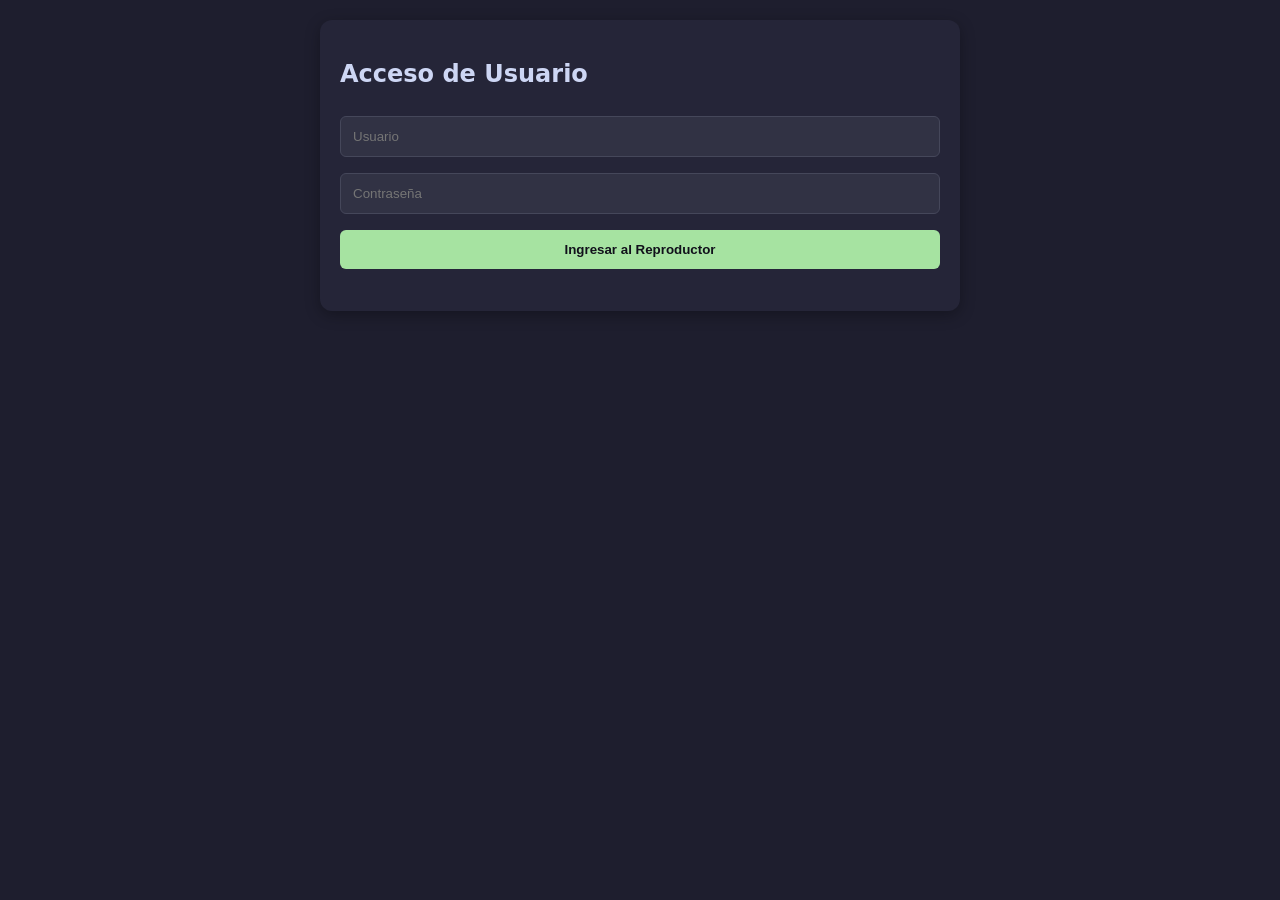
==== DownloaderCar/Usuario/index.html @ e8c2fcff "Add files via upload" ====
<!DOCTYPE html>
<html lang="es">
<head>
  <meta charset="UTF-8">
  <meta name="viewport" content="width=device-width, initial-scale=1.0">
  <title>VM Player - Descargas</title>
  <link rel="stylesheet" href="styles.css">
  <link rel="manifest" href="manifest.json">
</head>
<body>

  <div id="login-section" class="card">
    <h2>Acceso de Usuario</h2>
    <form id="login-form">
      <input type="text" id="username" placeholder="Usuario" required>
      <input type="password" id="password" placeholder="Contraseña" required>
      <button type="submit">Ingresar al Reproductor</button>
    </form>
    <p id="login-error" class="error"></p>
  </div>

  <div id="player-section" class="hidden">
    <header>
      <h1>Mis Videos Pendientes</h1>
      <button id="logout-btn" class="btn-danger">Salir</button>
    </header>

    <div id="status-container" class="card hidden">
      <p id="status-text">Procesando enlace...</p>
      <div class="progress-bar"><div id="progress-fill"></div></div>
    </div>

    <div class="card">
      <h3>Enlaces Listos</h3>
      <div class="table-responsive">
        <table>
          <thead>
            <tr>
              <th>Video</th>
              <th>Acción</th>
            </tr>
          </thead>
          <tbody id="download-list">
            </tbody>
        </table>
      </div>
    </div>
  </div>

  <script src="app.js"></script>
</body>
</html>
---- DownloaderCar/Usuario/styles.css ----
:root {
  --bg: #1e1e2e;
  --card-bg: #252538;
  --text: #cdd6f4;
  --primary: #a6e3a1; /* Verde para descargas */
  --danger: #f38ba8;
  --accent: #f9e2af;
}

body {
  margin: 0;
  font-family: system-ui, -apple-system, sans-serif;
  background-color: var(--bg);
  color: var(--text);
  display: flex;
  justify-content: center;
  padding: 20px;
}

.card {
  background: var(--card-bg);
  padding: 20px;
  border-radius: 12px;
  box-shadow: 0 4px 15px rgba(0,0,0,0.3);
  width: 100%;
  max-width: 600px;
  margin-bottom: 20px;
}

input, button {
  width: 100%;
  padding: 12px;
  margin: 8px 0;
  border-radius: 6px;
  border: 1px solid #45475a;
  background: #313244;
  color: var(--text);
  box-sizing: border-box;
}

button {
  background: var(--primary);
  color: #11111b;
  font-weight: bold;
  cursor: pointer;
  border: none;
}

button:hover { opacity: 0.9; }
.btn-danger { background: var(--danger); color: white; width: auto; }
.btn-download { background: var(--primary); color: #11111b; width: auto; padding: 6px 14px; font-size: 0.9rem; }

.hidden { display: none !important; }
.error { color: var(--danger); font-size: 0.9rem; }

/* Barra de progreso de descarga */
.progress-bar { background: #313244; border-radius: 4px; height: 10px; width: 100%; overflow: hidden; margin-top: 10px; }
#progress-fill { background: var(--primary); height: 100%; width: 0%; transition: width 0.3s; }

.table-responsive { overflow-x: auto; }
table { width: 100%; border-collapse: collapse; }
th, td { padding: 12px; text-align: left; border-bottom: 1px solid #45475a; }
td { max-width: 250px; overflow: hidden; text-overflow: ellipsis; white-space: nowrap; }
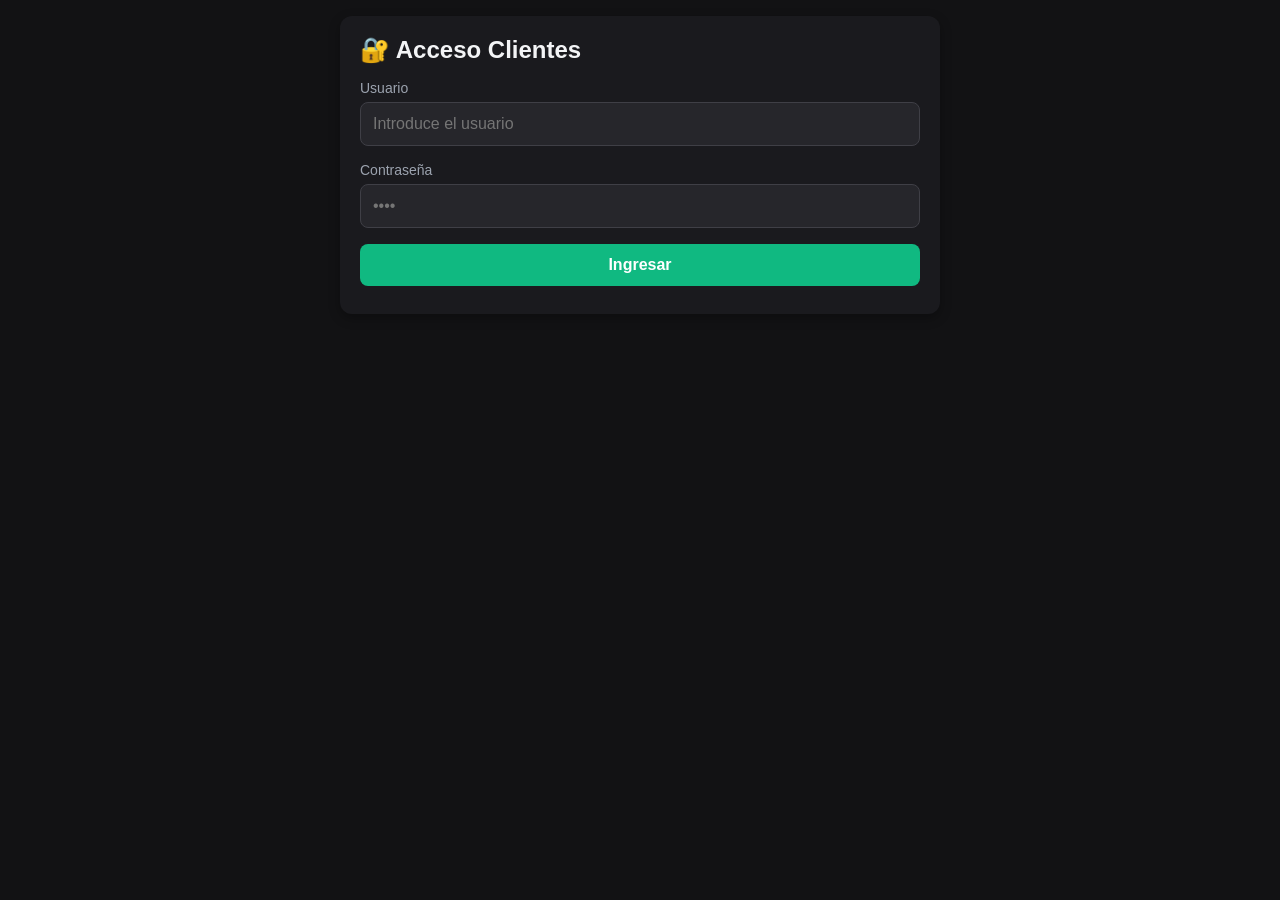
==== commit 5b80b2a6: "Update index.html" ====
--- a/DownloaderCar/Usuario/index.html
+++ b/DownloaderCar/Usuario/index.html
@@ -2,42 +2,249 @@
 <html lang="es">
 <head>
   <meta charset="UTF-8">
-  <meta name="viewport" content="width=device-width, initial-scale=1.0">
-  <title>VM Player - Descargas</title>
-  <link rel="stylesheet" href="styles.css">
-  <link rel="manifest" href="manifest.json">
+  <meta name="viewport" content="width=device-width, initial-scale=1.0, maximum-scale=1.0, user-scalable=no">
+  <title>VaultStream - Cliente</title>
+  
+  <style>
+    :root {
+      --bg-color: #121214;
+      --card-bg: #1a1a1e;
+      --primary: #10b981;
+      --primary-hover: #059669;
+      --text: #f3f4f6;
+      --text-muted: #9ca3af;
+      --danger: #ef4444;
+    }
+
+    * {
+      box-sizing: border-box;
+      margin: 0;
+      padding: 0;
+      font-family: -apple-system, BlinkMacSystemFont, "Segoe UI", Roboto, Helvetica, Arial, sans-serif;
+    }
+
+    body {
+      background-color: var(--bg-color);
+      color: var(--text);
+      padding: 16px;
+      display: flex;
+      justify-content: center;
+      align-items: flex-start;
+      min-height: 100vh;
+    }
+
+    .container {
+      width: 100%;
+      max-width: 600px;
+      margin: 0 auto;
+    }
+
+    .card {
+      background: var(--card-bg);
+      border-radius: 12px;
+      padding: 20px;
+      box-shadow: 0 4px 12px rgba(0, 0, 0, 0.3);
+      margin-bottom: 16px;
+    }
+
+    h2, h3 {
+      margin-bottom: 16px;
+      font-weight: 600;
+    }
+
+    .hidden {
+      display: none !important;
+    }
+
+    /* --- FORMULARIOS MÓVILES --- */
+    .form-group {
+      margin-bottom: 16px;
+    }
+
+    label {
+      display: block;
+      margin-bottom: 6px;
+      color: var(--text-muted);
+      font-size: 14px;
+    }
+
+    input[type="text"], input[type="password"] {
+      width: 100%;
+      padding: 12px;
+      background: #26262b;
+      border: 1px solid #3f3f46;
+      border-radius: 8px;
+      color: var(--text);
+      font-size: 16px; /* Evita que iOS haga zoom automático al enfocar */
+      outline: none;
+      transition: border 0.2s;
+    }
+
+    input:focus {
+      border-color: var(--primary);
+    }
+
+    button {
+      width: 100%;
+      padding: 12px;
+      background: var(--primary);
+      border: none;
+      border-radius: 8px;
+      color: white;
+      font-size: 16px;
+      font-weight: bold;
+      cursor: pointer;
+      display: flex;
+      justify-content: center;
+      align-items: center;
+      gap: 8px;
+      transition: background 0.2s;
+    }
+
+    button:hover {
+      background: var(--primary-hover);
+    }
+
+    .btn-logout {
+      background: #26262b;
+      color: var(--danger);
+      margin-top: 12px;
+      border: 1px solid rgba(239, 68, 68, 0.2);
+    }
+
+    .error-msg {
+      color: var(--danger);
+      font-size: 14px;
+      margin-top: 8px;
+      text-align: center;
+    }
+
+    /* --- CONTENEDOR DE ESTADO / PROGRESO --- */
+    #status-container {
+      background: #26262b;
+      border-left: 4px solid var(--primary);
+    }
+
+    .progress-bar {
+      width: 100%;
+      background: #3f3f46;
+      height: 6px;
+      border-radius: 3px;
+      margin-top: 10px;
+      overflow: hidden;
+    }
+
+    #progress-fill {
+      width: 0%;
+      height: 100%;
+      background: var(--primary);
+      transition: width 0.3s ease;
+    }
+
+    /* --- TABLA RESPONSIVA COMPATIBLE CON MÓVIL --- */
+    .table-container {
+      width: 100%;
+      overflow-x: auto;
+    }
+
+    table {
+      width: 100%;
+      border-collapse: collapse;
+    }
+
+    th {
+      text-align: left;
+      color: var(--text-muted);
+      font-size: 14px;
+      padding-bottom: 12px;
+      border-bottom: 1px solid #26262b;
+    }
+
+    /* DISEÑO HÍBRIDO: En móviles el Table cambia a bloques CSS flexibles */
+    @media (max-width: 480px) {
+      table, thead, tbody, th, td, tr {
+        display: block;
+      }
+
+      thead {
+        display: none; /* Ocultamos los títulos de las columnas en móvil */
+      }
+
+      tr {
+        background: #26262b;
+        border-radius: 8px;
+        padding: 12px;
+        margin-bottom: 12px;
+        display: flex;
+        flex-direction: column;
+        gap: 10px;
+      }
+
+      td {
+        padding: 0;
+        text-align: left;
+      }
+
+      td:nth-of-type(1) img {
+        width: 100% !important; /* Miniatura completa arriba */
+        height: auto !important;
+        aspect-ratio: 16/9;
+        border-radius: 6px;
+      }
+
+      td:nth-of-type(2) {
+        font-size: 14px;
+        word-break: break-all; /* No rompe la pantalla con enlaces ultra largos */
+        color: var(--text-muted);
+        max-height: 4.2em;
+        overflow: hidden;
+        display: -webkit-box;
+        -webkit-line-clamp: 2;
+        -webkit-box-orient: vertical;
+      }
+    }
+  </style>
 </head>
 <body>
 
-  <div id="login-section" class="card">
-    <h2>Acceso de Usuario</h2>
-    <form id="login-form">
-      <input type="text" id="username" placeholder="Usuario" required>
-      <input type="password" id="password" placeholder="Contraseña" required>
-      <button type="submit">Ingresar al Reproductor</button>
-    </form>
-    <p id="login-error" class="error"></p>
-  </div>
-
-  <div id="player-section" class="hidden">
-    <header>
-      <h1>Mis Videos Pendientes</h1>
-      <button id="logout-btn" class="btn-danger">Salir</button>
-    </header>
-
-    <div id="status-container" class="card hidden">
-      <p id="status-text">Procesando enlace...</p>
-      <div class="progress-bar"><div id="progress-fill"></div></div>
+  <div class="container">
+
+    <div id="login-section" class="card">
+      <h2>🔐 Acceso Clientes</h2>
+      <form id="login-form">
+        <div class="form-group">
+          <label for="username">Usuario</label>
+          <input type="text" id="username" placeholder="Introduce el usuario" required autocomplete="username">
+        </div>
+        <div class="form-group">
+          <label for="password">Contraseña</label>
+          <input type="password" id="password" placeholder="••••" required autocomplete="current-password">
+        </div>
+        <button type="submit">Ingresar</button>
+        <div id="login-error" class="error-msg"></div>
+      </form>
     </div>
 
-    <div class="card">
-      <h3>Enlaces Listos</h3>
-      <div class="table-responsive">
+    <div id="player-section" class="card hidden">
+      <div style="display: flex; justify-content: space-between; align-items: center; margin-bottom: 20px;">
+        <h3>📥 Tus Descargas</h3>
+        <button id="logout-btn" class="btn-logout" style="width: auto; margin: 0; padding: 6px 12px; font-size: 14px;">Salir</button>
+      </div>
+
+      <div id="status-container" class="card hidden" style="padding: 12px; margin-bottom: 16px;">
+        <div id="status-text" style="font-size: 14px; font-weight: 500;">Procesando...</div>
+        <div class="progress-bar">
+          <div id="progress-fill"></div>
+        </div>
+      </div>
+
+      <div class="table-container">
         <table>
           <thead>
             <tr>
-              <th>Video</th>
-              <th>Acción</th>
+              <th style="width: 90px;">Miniatura</th>
+              <th>Enlace guardado</th>
+              <th style="width: 110px; text-align: right;">Acción</th>
             </tr>
           </thead>
           <tbody id="download-list">
@@ -45,8 +252,9 @@
         </table>
       </div>
     </div>
+
   </div>
 
-  <script src="app.js"></script>
+  <script src="./app.js"></script>
 </body>
-</html>+</html>
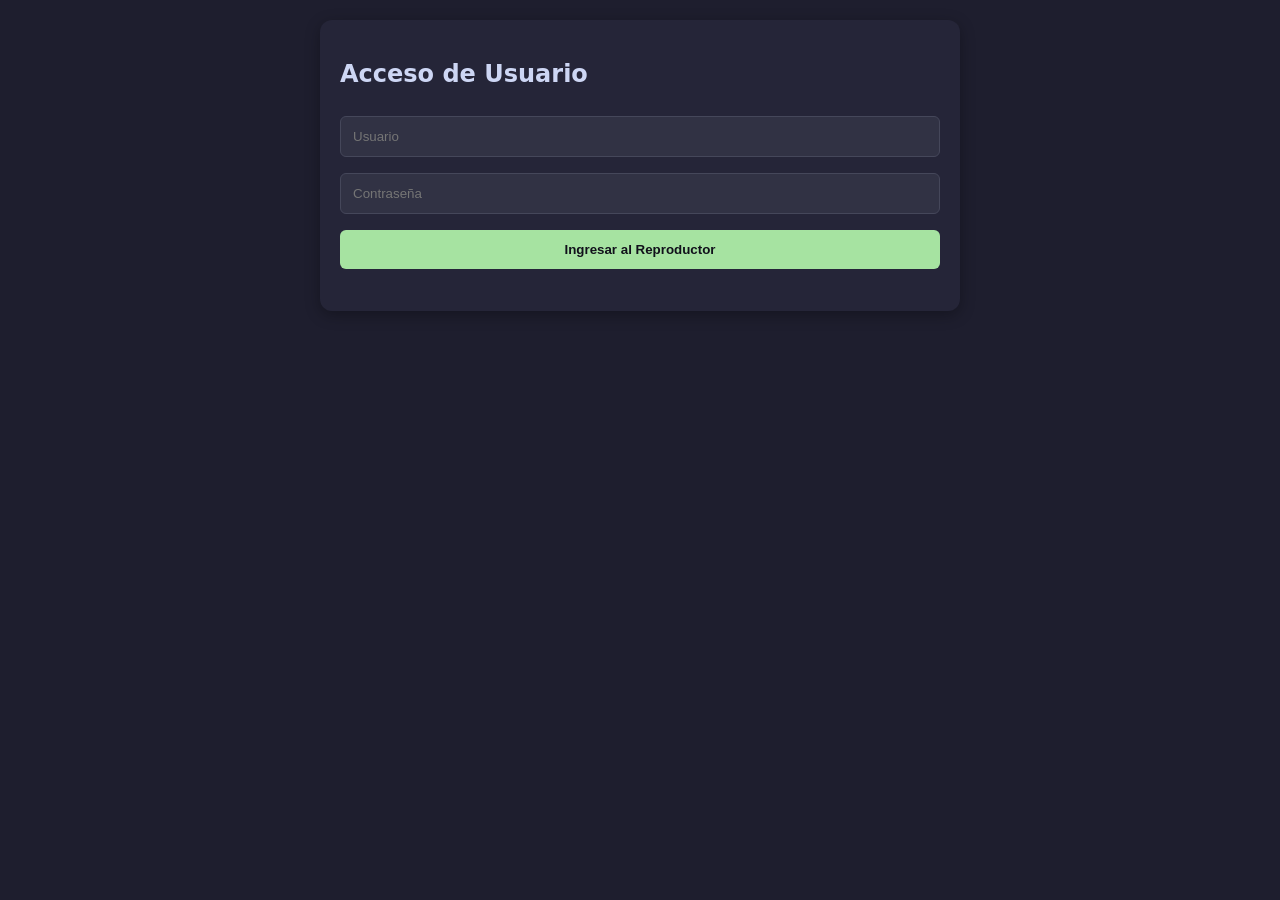
==== commit bb38b914: "Update index.html" ====
--- a/DownloaderCar/Usuario/index.html
+++ b/DownloaderCar/Usuario/index.html
@@ -2,249 +2,42 @@
 <html lang="es">
 <head>
   <meta charset="UTF-8">
-  <meta name="viewport" content="width=device-width, initial-scale=1.0, maximum-scale=1.0, user-scalable=no">
-  <title>VaultStream - Cliente</title>
-  
-  <style>
-    :root {
-      --bg-color: #121214;
-      --card-bg: #1a1a1e;
-      --primary: #10b981;
-      --primary-hover: #059669;
-      --text: #f3f4f6;
-      --text-muted: #9ca3af;
-      --danger: #ef4444;
-    }
-
-    * {
-      box-sizing: border-box;
-      margin: 0;
-      padding: 0;
-      font-family: -apple-system, BlinkMacSystemFont, "Segoe UI", Roboto, Helvetica, Arial, sans-serif;
-    }
-
-    body {
-      background-color: var(--bg-color);
-      color: var(--text);
-      padding: 16px;
-      display: flex;
-      justify-content: center;
-      align-items: flex-start;
-      min-height: 100vh;
-    }
-
-    .container {
-      width: 100%;
-      max-width: 600px;
-      margin: 0 auto;
-    }
-
-    .card {
-      background: var(--card-bg);
-      border-radius: 12px;
-      padding: 20px;
-      box-shadow: 0 4px 12px rgba(0, 0, 0, 0.3);
-      margin-bottom: 16px;
-    }
-
-    h2, h3 {
-      margin-bottom: 16px;
-      font-weight: 600;
-    }
-
-    .hidden {
-      display: none !important;
-    }
-
-    /* --- FORMULARIOS MÓVILES --- */
-    .form-group {
-      margin-bottom: 16px;
-    }
-
-    label {
-      display: block;
-      margin-bottom: 6px;
-      color: var(--text-muted);
-      font-size: 14px;
-    }
-
-    input[type="text"], input[type="password"] {
-      width: 100%;
-      padding: 12px;
-      background: #26262b;
-      border: 1px solid #3f3f46;
-      border-radius: 8px;
-      color: var(--text);
-      font-size: 16px; /* Evita que iOS haga zoom automático al enfocar */
-      outline: none;
-      transition: border 0.2s;
-    }
-
-    input:focus {
-      border-color: var(--primary);
-    }
-
-    button {
-      width: 100%;
-      padding: 12px;
-      background: var(--primary);
-      border: none;
-      border-radius: 8px;
-      color: white;
-      font-size: 16px;
-      font-weight: bold;
-      cursor: pointer;
-      display: flex;
-      justify-content: center;
-      align-items: center;
-      gap: 8px;
-      transition: background 0.2s;
-    }
-
-    button:hover {
-      background: var(--primary-hover);
-    }
-
-    .btn-logout {
-      background: #26262b;
-      color: var(--danger);
-      margin-top: 12px;
-      border: 1px solid rgba(239, 68, 68, 0.2);
-    }
-
-    .error-msg {
-      color: var(--danger);
-      font-size: 14px;
-      margin-top: 8px;
-      text-align: center;
-    }
-
-    /* --- CONTENEDOR DE ESTADO / PROGRESO --- */
-    #status-container {
-      background: #26262b;
-      border-left: 4px solid var(--primary);
-    }
-
-    .progress-bar {
-      width: 100%;
-      background: #3f3f46;
-      height: 6px;
-      border-radius: 3px;
-      margin-top: 10px;
-      overflow: hidden;
-    }
-
-    #progress-fill {
-      width: 0%;
-      height: 100%;
-      background: var(--primary);
-      transition: width 0.3s ease;
-    }
-
-    /* --- TABLA RESPONSIVA COMPATIBLE CON MÓVIL --- */
-    .table-container {
-      width: 100%;
-      overflow-x: auto;
-    }
-
-    table {
-      width: 100%;
-      border-collapse: collapse;
-    }
-
-    th {
-      text-align: left;
-      color: var(--text-muted);
-      font-size: 14px;
-      padding-bottom: 12px;
-      border-bottom: 1px solid #26262b;
-    }
-
-    /* DISEÑO HÍBRIDO: En móviles el Table cambia a bloques CSS flexibles */
-    @media (max-width: 480px) {
-      table, thead, tbody, th, td, tr {
-        display: block;
-      }
-
-      thead {
-        display: none; /* Ocultamos los títulos de las columnas en móvil */
-      }
-
-      tr {
-        background: #26262b;
-        border-radius: 8px;
-        padding: 12px;
-        margin-bottom: 12px;
-        display: flex;
-        flex-direction: column;
-        gap: 10px;
-      }
-
-      td {
-        padding: 0;
-        text-align: left;
-      }
-
-      td:nth-of-type(1) img {
-        width: 100% !important; /* Miniatura completa arriba */
-        height: auto !important;
-        aspect-ratio: 16/9;
-        border-radius: 6px;
-      }
-
-      td:nth-of-type(2) {
-        font-size: 14px;
-        word-break: break-all; /* No rompe la pantalla con enlaces ultra largos */
-        color: var(--text-muted);
-        max-height: 4.2em;
-        overflow: hidden;
-        display: -webkit-box;
-        -webkit-line-clamp: 2;
-        -webkit-box-orient: vertical;
-      }
-    }
-  </style>
+  <meta name="viewport" content="width=device-width, initial-scale=1.0">
+  <title>VM Player - Descargas</title>
+  <link rel="stylesheet" href="styles.css">
+  <link rel="manifest" href="manifest.json">
 </head>
 <body>
 
-  <div class="container">
+  <div id="login-section" class="card">
+    <h2>Acceso de Usuario</h2>
+    <form id="login-form">
+      <input type="text" id="username" placeholder="Usuario" required>
+      <input type="password" id="password" placeholder="Contraseña" required>
+      <button type="submit">Ingresar al Reproductor</button>
+    </form>
+    <p id="login-error" class="error"></p>
+  </div>
 
-    <div id="login-section" class="card">
-      <h2>🔐 Acceso Clientes</h2>
-      <form id="login-form">
-        <div class="form-group">
-          <label for="username">Usuario</label>
-          <input type="text" id="username" placeholder="Introduce el usuario" required autocomplete="username">
-        </div>
-        <div class="form-group">
-          <label for="password">Contraseña</label>
-          <input type="password" id="password" placeholder="••••" required autocomplete="current-password">
-        </div>
-        <button type="submit">Ingresar</button>
-        <div id="login-error" class="error-msg"></div>
-      </form>
+  <div id="player-section" class="hidden">
+    <header>
+      <h1>Mis Videos Pendientes</h1>
+      <button id="logout-btn" class="btn-danger">Salir</button>
+    </header>
+
+    <div id="status-container" class="card hidden">
+      <p id="status-text">Procesando enlace...</p>
+      <div class="progress-bar"><div id="progress-fill"></div></div>
     </div>
 
-    <div id="player-section" class="card hidden">
-      <div style="display: flex; justify-content: space-between; align-items: center; margin-bottom: 20px;">
-        <h3>📥 Tus Descargas</h3>
-        <button id="logout-btn" class="btn-logout" style="width: auto; margin: 0; padding: 6px 12px; font-size: 14px;">Salir</button>
-      </div>
-
-      <div id="status-container" class="card hidden" style="padding: 12px; margin-bottom: 16px;">
-        <div id="status-text" style="font-size: 14px; font-weight: 500;">Procesando...</div>
-        <div class="progress-bar">
-          <div id="progress-fill"></div>
-        </div>
-      </div>
-
-      <div class="table-container">
+    <div class="card">
+      <h3>Enlaces Listos</h3>
+      <div class="table-responsive">
         <table>
           <thead>
             <tr>
-              <th style="width: 90px;">Miniatura</th>
-              <th>Enlace guardado</th>
-              <th style="width: 110px; text-align: right;">Acción</th>
+              <th>Video</th>
+              <th>Acción</th>
             </tr>
           </thead>
           <tbody id="download-list">
@@ -252,9 +45,8 @@
         </table>
       </div>
     </div>
-
   </div>
 
-  <script src="./app.js"></script>
+  <script src="app.js"></script>
 </body>
 </html>
--- a/DownloaderCar/Usuario/styles.css
+++ b/DownloaderCar/Usuario/styles.css
@@ -0,0 +1,63 @@
+:root {
+  --bg: #1e1e2e;
+  --card-bg: #252538;
+  --text: #cdd6f4;
+  --primary: #a6e3a1; /* Verde para descargas */
+  --danger: #f38ba8;
+  --accent: #f9e2af;
+}
+
+body {
+  margin: 0;
+  font-family: system-ui, -apple-system, sans-serif;
+  background-color: var(--bg);
+  color: var(--text);
+  display: flex;
+  justify-content: center;
+  padding: 20px;
+}
+
+.card {
+  background: var(--card-bg);
+  padding: 20px;
+  border-radius: 12px;
+  box-shadow: 0 4px 15px rgba(0,0,0,0.3);
+  width: 100%;
+  max-width: 600px;
+  margin-bottom: 20px;
+}
+
+input, button {
+  width: 100%;
+  padding: 12px;
+  margin: 8px 0;
+  border-radius: 6px;
+  border: 1px solid #45475a;
+  background: #313244;
+  color: var(--text);
+  box-sizing: border-box;
+}
+
+button {
+  background: var(--primary);
+  color: #11111b;
+  font-weight: bold;
+  cursor: pointer;
+  border: none;
+}
+
+button:hover { opacity: 0.9; }
+.btn-danger { background: var(--danger); color: white; width: auto; }
+.btn-download { background: var(--primary); color: #11111b; width: auto; padding: 6px 14px; font-size: 0.9rem; }
+
+.hidden { display: none !important; }
+.error { color: var(--danger); font-size: 0.9rem; }
+
+/* Barra de progreso de descarga */
+.progress-bar { background: #313244; border-radius: 4px; height: 10px; width: 100%; overflow: hidden; margin-top: 10px; }
+#progress-fill { background: var(--primary); height: 100%; width: 0%; transition: width 0.3s; }
+
+.table-responsive { overflow-x: auto; }
+table { width: 100%; border-collapse: collapse; }
+th, td { padding: 12px; text-align: left; border-bottom: 1px solid #45475a; }
+td { max-width: 250px; overflow: hidden; text-overflow: ellipsis; white-space: nowrap; }
